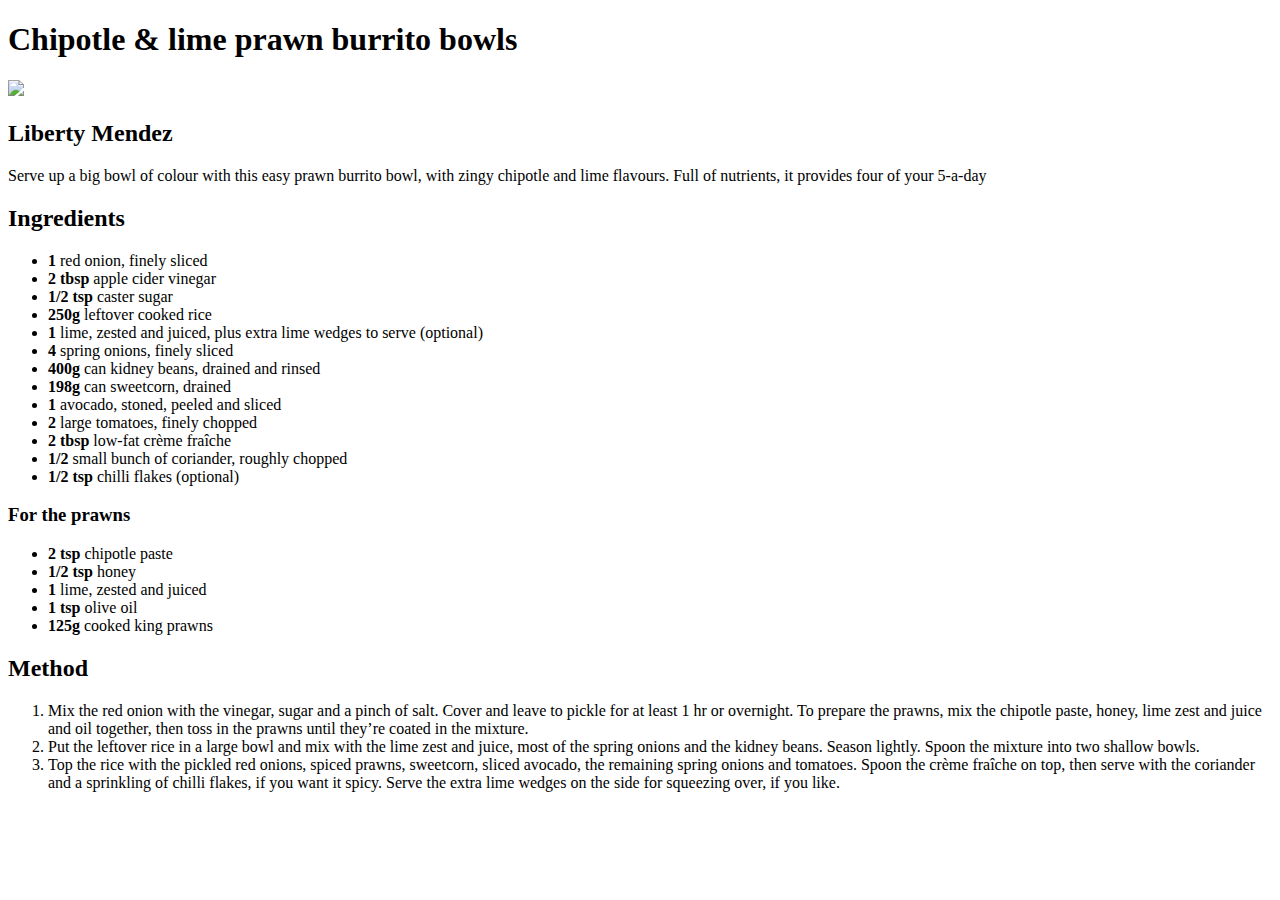
==== recipes/chipotle-lime-prawn-burrito-bowls.html @ f1089fed "Added Burrito and Chicken Recipes" ====
<!DOCTYPE html>
<html lang="en">
<head>
    <meta charset="UTF-8">
    <meta http-equiv="X-UA-Compatible" content="IE=edge">
    <meta name="viewport" content="width=device-width, initial-scale=1.0">
    <title>Document</title>
</head>
<body>
    <h1>Chipotle & lime prawn burrito bowls</h1>
    <img src="https://images.immediate.co.uk/production/volatile/sites/30/2021/06/burrito-bowl-62897ba.jpg?quality=90&webp=true&resize=300,272">
    <h2>Liberty Mendez</h2>
    <p>Serve up a big bowl of colour with this easy prawn burrito bowl, with zingy chipotle and lime flavours. Full of nutrients, it provides four of your 5-a-day</p>
    <h2>Ingredients</h2>
    <ul>
        <li><strong>1 </strong>red onion, finely sliced</li>
        <li><strong>2 tbsp </strong>apple cider vinegar</li>
        <li><strong>1/2 tsp </strong>caster sugar</li>
        <li><strong>250g </strong>leftover cooked rice</li>
        <li><strong>1 </strong>lime, zested and juiced, plus extra lime wedges to serve (optional)</li>
        <li><strong>4 </strong>spring onions, finely sliced</li>
        <li><strong>400g </strong>can kidney beans, drained and rinsed</li>
        <li><strong>198g </strong>can sweetcorn, drained</li>
        <li><strong>1 </strong>avocado, stoned, peeled and sliced</li>
        <li><strong>2 </strong>large tomatoes, finely chopped</li>
        <li><strong>2 tbsp </strong>low-fat crème fraîche</li>
        <li><strong>1/2 </strong>small bunch of coriander, roughly chopped</li>
        <li><strong>1/2 tsp </strong>chilli flakes (optional)</li>
    </ul>
    <h3>For the prawns</h3>
    <ul>
        <li><strong>2 tsp </strong>chipotle paste</li>
        <li><strong>1/2 tsp </strong>honey</li>
        <li><strong>1 </strong>lime, zested and juiced</li>
        <li><strong>1 tsp </strong>olive oil</li>
        <li><strong>125g </strong>cooked king prawns</li>
    </ul>
    <h2>Method</h2>
    <ol>
        <li>Mix the red onion with the vinegar, sugar and a pinch of salt. Cover and leave to pickle for at least 1 hr or overnight. To prepare the prawns, mix the chipotle paste, honey, lime zest and juice and oil together, then toss in the prawns until they’re coated in the mixture.</li>
        <li>Put the leftover rice in a large bowl and mix with the lime zest and juice, most of the spring onions and the kidney beans. Season lightly. Spoon the mixture into two shallow bowls.</li>
        <li>Top the rice with the pickled red onions, spiced prawns, sweetcorn, sliced avocado, the remaining spring onions and tomatoes. Spoon the crème fraîche on top, then serve with the coriander and a sprinkling of chilli flakes, if you want it spicy. Serve the extra lime wedges on the side for squeezing over, if you like.</li>

    </ol>
</body>
</html>
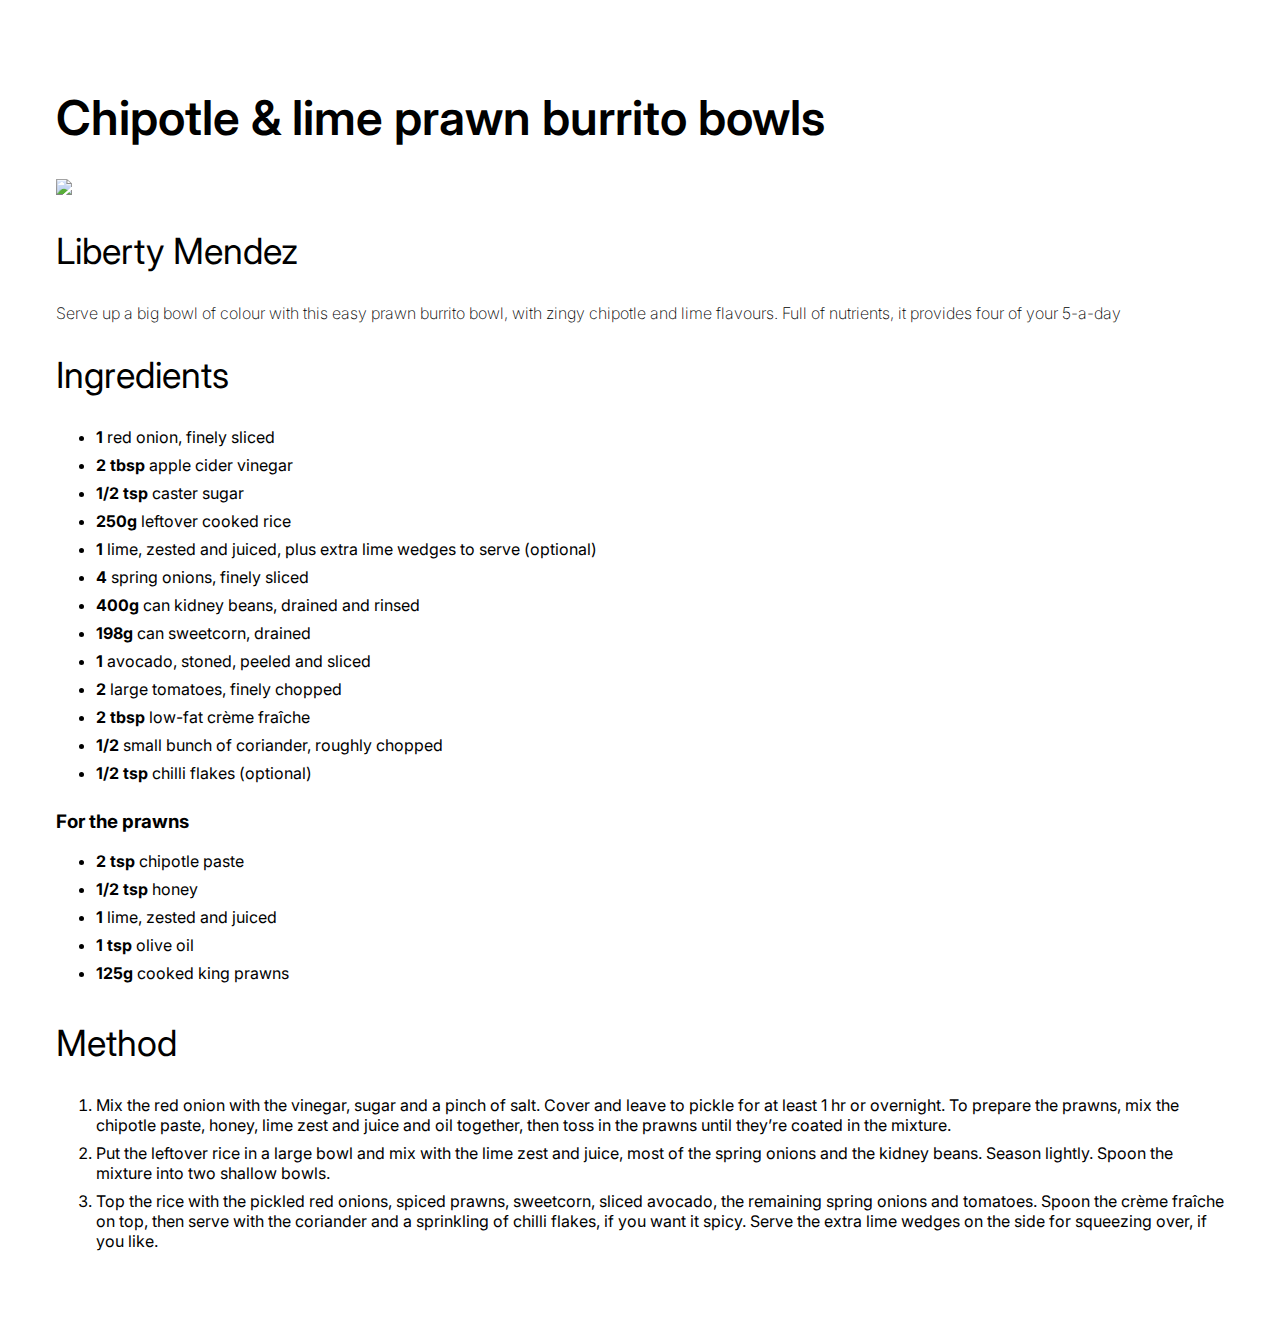
==== commit 2dfe1a42: "Initial development to styles.css" ====
--- a/recipes/chipotle-lime-prawn-burrito-bowls.html
+++ b/recipes/chipotle-lime-prawn-burrito-bowls.html
@@ -4,7 +4,11 @@
     <meta charset="UTF-8">
     <meta http-equiv="X-UA-Compatible" content="IE=edge">
     <meta name="viewport" content="width=device-width, initial-scale=1.0">
-    <title>Document</title>
+    <link rel="preconnect" href="https://fonts.googleapis.com">
+    <link rel="preconnect" href="https://fonts.gstatic.com" crossorigin>
+    <link href="https://fonts.googleapis.com/css2?family=Inter:wght@200;400;600&display=swap" rel="stylesheet">
+    <link rel="stylesheet" href="../css/styles.css">
+    <title>Recipes</title>
 </head>
 <body>
     <h1>Chipotle & lime prawn burrito bowls</h1>
--- a/css/styles.css
+++ b/css/styles.css
@@ -0,0 +1,49 @@
+* {
+    font-family: 'Inter', sans-serif;
+}
+
+h1 {
+    font-family: 'Inter';
+    font-weight: 600;
+    font-size: 48px;
+}
+
+h2 {
+    font-family: 'Inter';
+    font-weight: 400;
+    font-size: 36px;
+}
+
+p {
+    font-family: 'Inter';
+    font-weight: 200;
+    font-size: 16px;
+}
+
+body {
+    padding: 48px;
+}
+
+nav a {
+    padding-right: 24px;
+}
+
+a {
+    text-decoration: none;
+}
+
+li {
+    padding-bottom: 8px;
+}
+
+.introduction {
+    padding-bottom: 16px;
+}
+
+.ingredients {
+    padding-bottom: 16px;
+}
+
+.method {
+    padding-bottom: 16px;
+}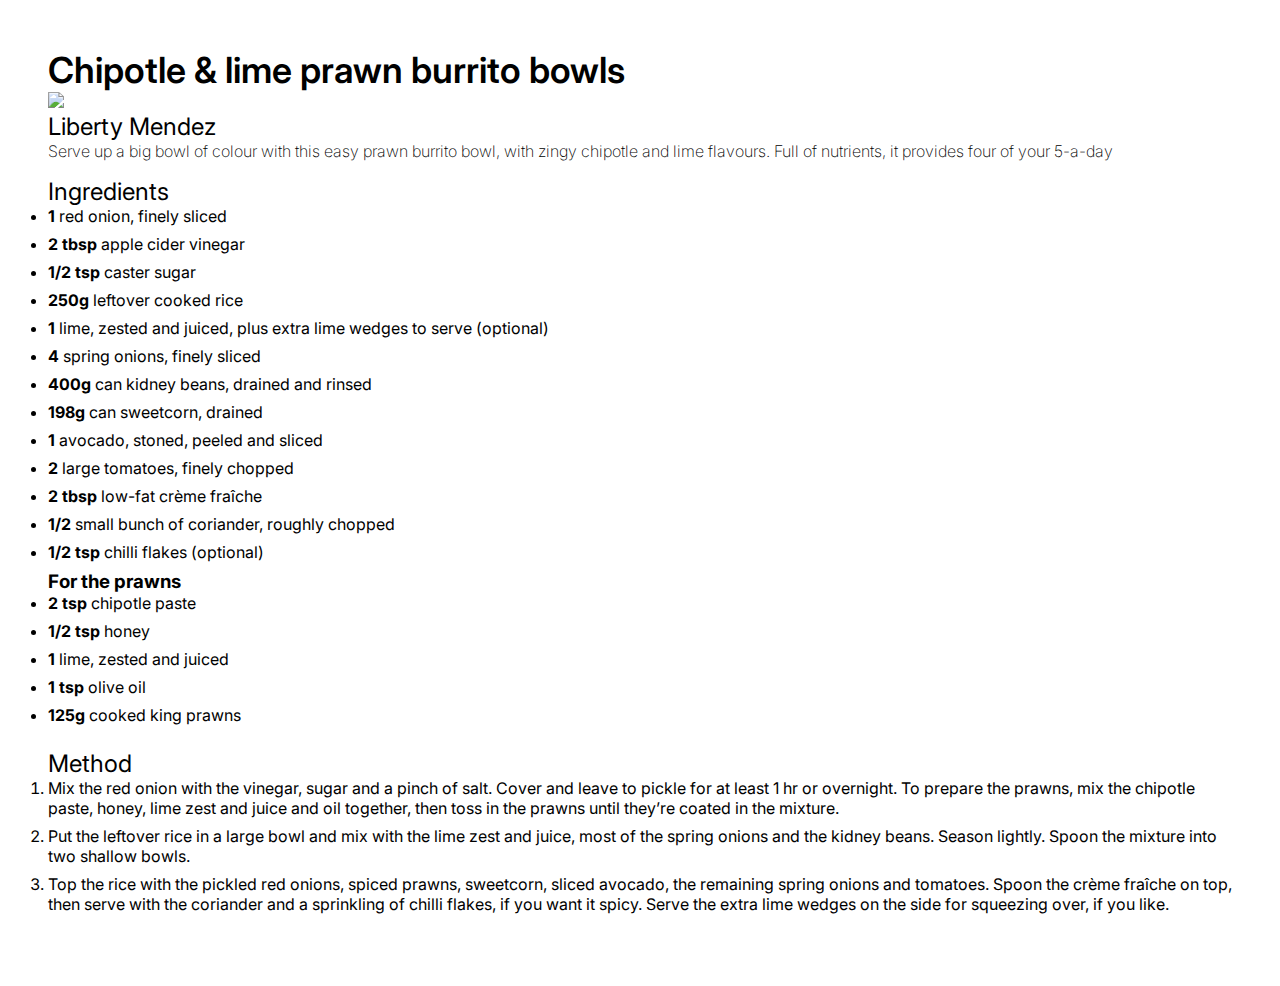
==== commit 07c470a7: "Building sections with divs" ====
--- a/recipes/chipotle-lime-prawn-burrito-bowls.html
+++ b/recipes/chipotle-lime-prawn-burrito-bowls.html
@@ -11,40 +11,46 @@
     <title>Recipes</title>
 </head>
 <body>
-    <h1>Chipotle & lime prawn burrito bowls</h1>
-    <img src="https://images.immediate.co.uk/production/volatile/sites/30/2021/06/burrito-bowl-62897ba.jpg?quality=90&webp=true&resize=300,272">
-    <h2>Liberty Mendez</h2>
-    <p>Serve up a big bowl of colour with this easy prawn burrito bowl, with zingy chipotle and lime flavours. Full of nutrients, it provides four of your 5-a-day</p>
-    <h2>Ingredients</h2>
-    <ul>
-        <li><strong>1 </strong>red onion, finely sliced</li>
-        <li><strong>2 tbsp </strong>apple cider vinegar</li>
-        <li><strong>1/2 tsp </strong>caster sugar</li>
-        <li><strong>250g </strong>leftover cooked rice</li>
-        <li><strong>1 </strong>lime, zested and juiced, plus extra lime wedges to serve (optional)</li>
-        <li><strong>4 </strong>spring onions, finely sliced</li>
-        <li><strong>400g </strong>can kidney beans, drained and rinsed</li>
-        <li><strong>198g </strong>can sweetcorn, drained</li>
-        <li><strong>1 </strong>avocado, stoned, peeled and sliced</li>
-        <li><strong>2 </strong>large tomatoes, finely chopped</li>
-        <li><strong>2 tbsp </strong>low-fat crème fraîche</li>
-        <li><strong>1/2 </strong>small bunch of coriander, roughly chopped</li>
-        <li><strong>1/2 tsp </strong>chilli flakes (optional)</li>
-    </ul>
-    <h3>For the prawns</h3>
-    <ul>
-        <li><strong>2 tsp </strong>chipotle paste</li>
-        <li><strong>1/2 tsp </strong>honey</li>
-        <li><strong>1 </strong>lime, zested and juiced</li>
-        <li><strong>1 tsp </strong>olive oil</li>
-        <li><strong>125g </strong>cooked king prawns</li>
-    </ul>
-    <h2>Method</h2>
-    <ol>
-        <li>Mix the red onion with the vinegar, sugar and a pinch of salt. Cover and leave to pickle for at least 1 hr or overnight. To prepare the prawns, mix the chipotle paste, honey, lime zest and juice and oil together, then toss in the prawns until they’re coated in the mixture.</li>
-        <li>Put the leftover rice in a large bowl and mix with the lime zest and juice, most of the spring onions and the kidney beans. Season lightly. Spoon the mixture into two shallow bowls.</li>
-        <li>Top the rice with the pickled red onions, spiced prawns, sweetcorn, sliced avocado, the remaining spring onions and tomatoes. Spoon the crème fraîche on top, then serve with the coriander and a sprinkling of chilli flakes, if you want it spicy. Serve the extra lime wedges on the side for squeezing over, if you like.</li>
+    <div class="introduction">
+        <h1>Chipotle & lime prawn burrito bowls</h1>
+        <img src="https://images.immediate.co.uk/production/volatile/sites/30/2021/06/burrito-bowl-62897ba.jpg?quality=90&webp=true&resize=300,272">
+        <h2>Liberty Mendez</h2>
+        <p>Serve up a big bowl of colour with this easy prawn burrito bowl, with zingy chipotle and lime flavours. Full of nutrients, it provides four of your 5-a-day</p>
+    </div>
 
-    </ol>
+    <div class="ingredients">
+        <h2>Ingredients</h2>
+        <ul>
+            <li><strong>1 </strong>red onion, finely sliced</li>
+            <li><strong>2 tbsp </strong>apple cider vinegar</li>
+            <li><strong>1/2 tsp </strong>caster sugar</li>
+            <li><strong>250g </strong>leftover cooked rice</li>
+            <li><strong>1 </strong>lime, zested and juiced, plus extra lime wedges to serve (optional)</li>
+            <li><strong>4 </strong>spring onions, finely sliced</li>
+            <li><strong>400g </strong>can kidney beans, drained and rinsed</li>
+            <li><strong>198g </strong>can sweetcorn, drained</li>
+            <li><strong>1 </strong>avocado, stoned, peeled and sliced</li>
+            <li><strong>2 </strong>large tomatoes, finely chopped</li>
+            <li><strong>2 tbsp </strong>low-fat crème fraîche</li>
+            <li><strong>1/2 </strong>small bunch of coriander, roughly chopped</li>
+            <li><strong>1/2 tsp </strong>chilli flakes (optional)</li>
+        </ul>
+        <h3>For the prawns</h3>
+        <ul>
+            <li><strong>2 tsp </strong>chipotle paste</li>
+            <li><strong>1/2 tsp </strong>honey</li>
+            <li><strong>1 </strong>lime, zested and juiced</li>
+            <li><strong>1 tsp </strong>olive oil</li>
+            <li><strong>125g </strong>cooked king prawns</li>
+        </ul>
+    </div>
+    <div class="method">
+        <h2>Method</h2>
+        <ol>
+            <li>Mix the red onion with the vinegar, sugar and a pinch of salt. Cover and leave to pickle for at least 1 hr or overnight. To prepare the prawns, mix the chipotle paste, honey, lime zest and juice and oil together, then toss in the prawns until they’re coated in the mixture.</li>
+            <li>Put the leftover rice in a large bowl and mix with the lime zest and juice, most of the spring onions and the kidney beans. Season lightly. Spoon the mixture into two shallow bowls.</li>
+            <li>Top the rice with the pickled red onions, spiced prawns, sweetcorn, sliced avocado, the remaining spring onions and tomatoes. Spoon the crème fraîche on top, then serve with the coriander and a sprinkling of chilli flakes, if you want it spicy. Serve the extra lime wedges on the side for squeezing over, if you like.</li>
+        </ol>
+    </div>
 </body>
 </html>--- a/css/styles.css
+++ b/css/styles.css
@@ -1,17 +1,20 @@
 * {
+    padding: 0;
+    margin: 0;
+    box-sizing: border-box;
     font-family: 'Inter', sans-serif;
 }
 
 h1 {
     font-family: 'Inter';
     font-weight: 600;
-    font-size: 48px;
+    font-size: 36px;
 }
 
 h2 {
     font-family: 'Inter';
     font-weight: 400;
-    font-size: 36px;
+    font-size: 24px;
 }
 
 p {
